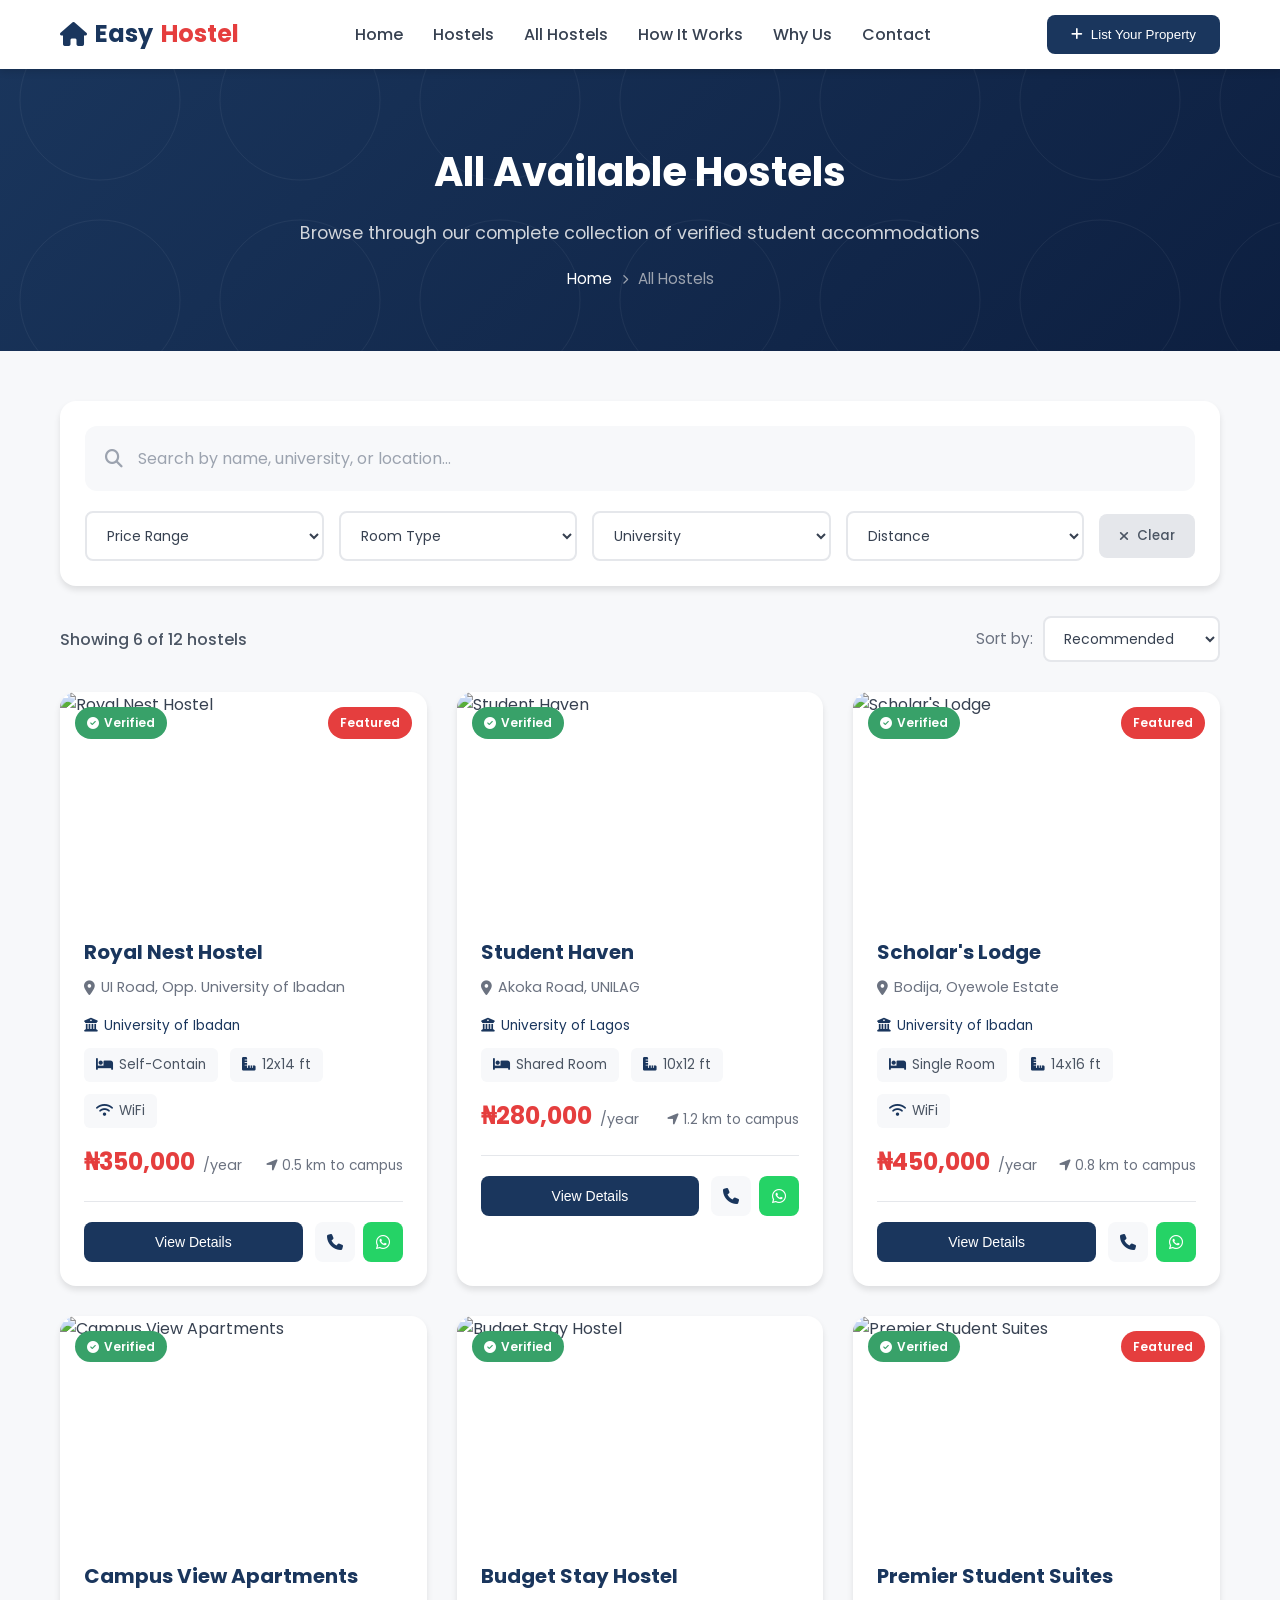
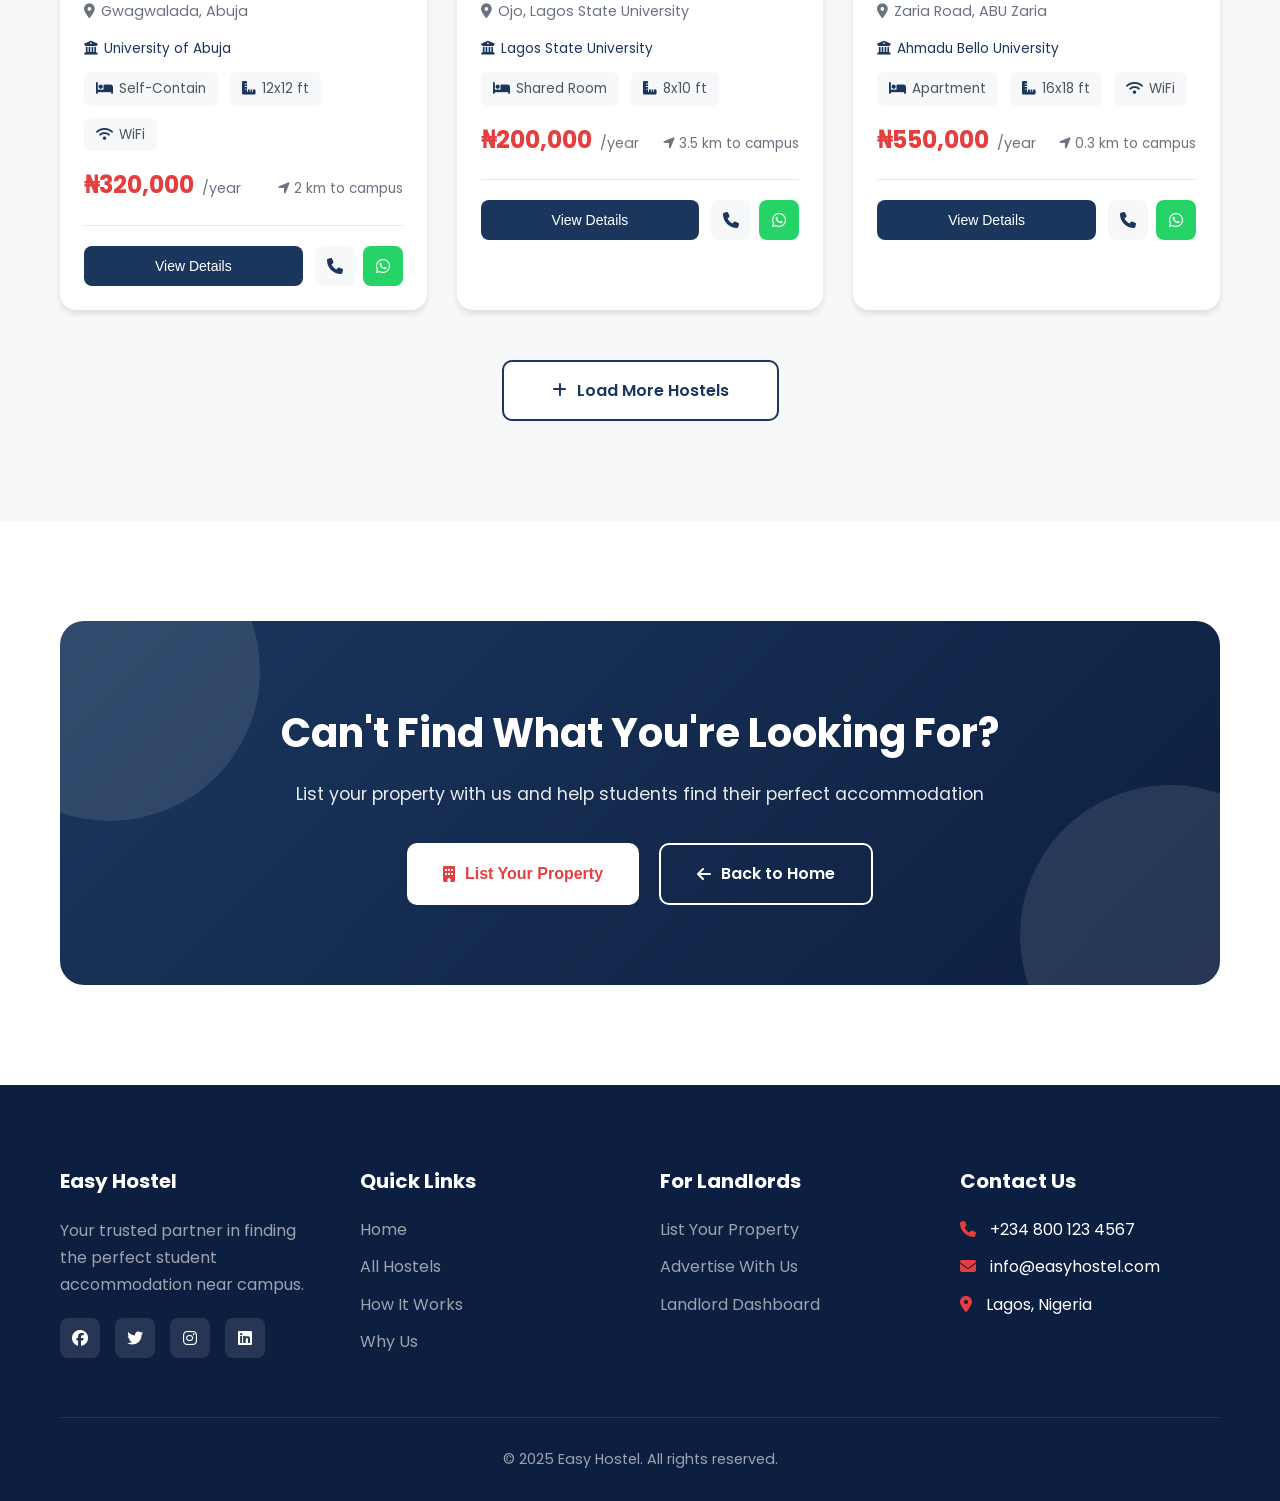
==== all-hostels.html @ 818e8d9b "built the landlord dashboard" ====
<!DOCTYPE html>
<html lang="en">
<head>
    <meta charset="UTF-8">
    <meta name="viewport" content="width=device-width, initial-scale=1.0">
    <title>All Hostels - Easy Hostel</title>
    <link rel="stylesheet" href="styles.css">
    <link rel="stylesheet" href="all-hostels.css">
    <link rel="preconnect" href="https://fonts.googleapis.com">
    <link rel="preconnect" href="https://fonts.gstatic.com" crossorigin>
    <link href="https://fonts.googleapis.com/css2?family=Poppins:wght@300;400;500;600;700&display=swap" rel="stylesheet">
    <link rel="stylesheet" href="https://cdnjs.cloudflare.com/ajax/libs/font-awesome/6.4.0/css/all.min.css">
</head>
<body>
    <!-- Navigation -->
    <nav class="navbar">
        <div class="container">
            <a href="index.html" class="logo">
                <i class="fas fa-home"></i> Easy<span>Hostel</span>
            </a>
            <ul class="nav-links">
                <li><a href="index.html#home">Home</a></li>
                <li><a href="index.html#hostels">Hostels</a></li>
                <li><a href="all-hostels.html" class="active">All Hostels</a></li>
                <li><a href="index.html#how-it-works">How It Works</a></li>
                <li><a href="index.html#why-us">Why Us</a></li>
                <li><a href="index.html#contact">Contact</a></li>
            </ul>
            <button class="landlord-btn" onclick="openLandlordModal()">
                <i class="fas fa-plus"></i> List Your Property
            </button>
            <div class="hamburger">
                <span></span>
                <span></span>
                <span></span>
            </div>
        </div>
    </nav>

    <!-- Page Header -->
    <section class="page-header">
        <div class="container">
            <h1>All Available Hostels</h1>
            <p>Browse through our complete collection of verified student accommodations</p>
            <div class="breadcrumb">
                <a href="index.html">Home</a>
                <i class="fas fa-chevron-right"></i>
                <span>All Hostels</span>
            </div>
        </div>
    </section>

    <!-- All Hostels Section -->
    <section class="all-hostels-section">
        <div class="container">
            <!-- Search and Filter Bar -->
            <div class="search-filter-bar">
                <div class="search-box-main">
                    <i class="fas fa-search"></i>
                    <input type="text" id="searchInput" placeholder="Search by name, university, or location..." oninput="filterHostels()">
                </div>
                
                <div class="filters-row">
                    <select id="priceFilter" onchange="filterHostels()">
                        <option value="">Price Range</option>
                        <option value="0-200000">Under ₦200k</option>
                        <option value="200000-350000">₦200k - ₦350k</option>
                        <option value="350000-500000">₦350k - ₦500k</option>
                        <option value="500000-800000">₦500k - ₦800k</option>
                        <option value="800000+">₦800k+</option>
                    </select>
                    
                    <select id="roomTypeFilter" onchange="filterHostels()">
                        <option value="">Room Type</option>
                        <option value="single">Single Room</option>
                        <option value="shared">Shared Room</option>
                        <option value="self-contain">Self-Contain</option>
                        <option value="apartment">Apartment</option>
                    </select>
                    
                    <select id="universityFilter" onchange="filterHostels()">
                        <option value="">University</option>
                        <option value="ui">University of Ibadan</option>
                        <option value="unilag">UNILAG</option>
                        <option value="oau">OAU Ile-Ife</option>
                        <option value="uniben">UNIBEN</option>
                        <option value="abu">ABU Zaria</option>
                        <option value="lasu">LASU</option>
                        <option value="unn">UNN</option>
                        <option value="uniabuja">University of Abuja</option>
                    </select>
                    
                    <select id="distanceFilter" onchange="filterHostels()">
                        <option value="">Distance</option>
                        <option value="0-1">0-1 km</option>
                        <option value="1-2">1-2 km</option>
                        <option value="2-5">2-5 km</option>
                        <option value="5+">5+ km</option>
                    </select>
                    
                    <button class="btn-clear" onclick="clearFilters()">
                        <i class="fas fa-times"></i> Clear
                    </button>
                </div>
            </div>
            
            <!-- Results Info -->
            <div class="results-info">
                <span id="resultsCount">Showing 12 hostels</span>
                <div class="sort-options">
                    <label>Sort by:</label>
                    <select id="sortFilter" onchange="sortHostels()">
                        <option value="">Recommended</option>
                        <option value="price-low">Price: Low to High</option>
                        <option value="price-high">Price: High to Low</option>
                        <option value="distance">Distance: Nearest</option>
                    </select>
                </div>
            </div>
            
            <!-- Hostel Grid -->
            <div class="hostel-grid" id="hostelGrid">
                <!-- Hostels will be rendered by JavaScript -->
            </div>
            
            <!-- No Results Message -->
            <div class="no-results" id="noResults" style="display: none;">
                <i class="fas fa-search"></i>
                <h3>No hostels found</h3>
                <p>Try adjusting your filters or search criteria</p>
                <button class="btn-secondary" onclick="clearFilters()">Clear Filters</button>
            </div>
            
            <!-- Load More Button -->
            <div class="load-more-container" id="loadMoreContainer">
                <button class="btn-load-more" onclick="loadMoreHostels()">
                    <i class="fas fa-plus"></i> Load More Hostels
                </button>
            </div>
        </div>
    </section>

    <!-- CTA Section -->
    <section class="cta-section">
        <div class="container">
            <div class="cta-content">
                <h2>Can't Find What You're Looking For?</h2>
                <p>List your property with us and help students find their perfect accommodation</p>
                <div class="cta-buttons">
                    <button class="btn-cta-primary" onclick="openLandlordModal()">
                        <i class="fas fa-building"></i> List Your Property
                    </button>
                    <a href="index.html#hostels" class="btn-cta-secondary">
                        <i class="fas fa-arrow-left"></i> Back to Home
                    </a>
                </div>
            </div>
        </div>
    </section>

    <!-- Footer -->
    <footer class="footer">
        <div class="container">
            <div class="footer-content">
                <div class="footer-section">
                    <h4>Easy Hostel</h4>
                    <p>Your trusted partner in finding the perfect student accommodation near campus.</p>
                    <div class="social-links">
                        <a href="#"><i class="fab fa-facebook"></i></a>
                        <a href="#"><i class="fab fa-twitter"></i></a>
                        <a href="#"><i class="fab fa-instagram"></i></a>
                        <a href="#"><i class="fab fa-linkedin"></i></a>
                    </div>
                </div>
                
                <div class="footer-section">
                    <h4>Quick Links</h4>
                    <ul>
                        <li><a href="index.html#home">Home</a></li>
                        <li><a href="all-hostels.html">All Hostels</a></li>
                        <li><a href="index.html#how-it-works">How It Works</a></li>
                        <li><a href="index.html#why-us">Why Us</a></li>
                    </ul>
                </div>
                
                <div class="footer-section">
                    <h4>For Landlords</h4>
                    <ul>
                        <li><a href="#" onclick="openLandlordModal()">List Your Property</a></li>
                        <li><a href="#">Advertise With Us</a></li>
                        <li><a href="#">Landlord Dashboard</a></li>
                    </ul>
                </div>
                
                <div class="footer-section">
                    <h4>Contact Us</h4>
                    <ul>
                        <li><i class="fas fa-phone"></i> +234 800 123 4567</li>
                        <li><i class="fas fa-envelope"></i> info@easyhostel.com</li>
                        <li><i class="fas fa-map-marker-alt"></i> Lagos, Nigeria</li>
                    </ul>
                </div>
            </div>
            
            <div class="footer-bottom">
                <p>&copy; 2025 Easy Hostel. All rights reserved.</p>
            </div>
        </div>
    </footer>

    <!-- Hostel Details Modal -->
    <div id="hostelModal" class="modal">
        <div class="modal-content">
            <span class="close-modal" onclick="closeHostelModal()">&times;</span>
            <div id="modalBody">
                <!-- Dynamic content will be loaded here -->
            </div>
        </div>
    </div>

    <!-- Landlord Listing Form Modal -->
    <div id="landlordModal" class="modal">
        <div class="modal-content modal-large">
            <span class="close-modal" onclick="closeLandlordModal()">&times;</span>
            <div class="modal-header">
                <h2>List Your Property</h2>
                <p>Fill in the details to list your hostel on Easy Hostel</p>
            </div>
            <form id="landlordForm" onsubmit="submitLandlordForm(event)">
                <div class="form-grid">
                    <div class="form-group">
                        <label for="propertyName">Property Name *</label>
                        <input type="text" id="propertyName" name="propertyName" required placeholder="e.g., Royal Nest Hostel">
                    </div>
                    <div class="form-group">
                        <label for="propertyType">Property Type *</label>
                        <select id="propertyType" name="propertyType" required>
                            <option value="">Select Type</option>
                            <option value="single">Single Room</option>
                            <option value="shared">Shared Room</option>
                            <option value="self-contain">Self-Contain</option>
                            <option value="apartment">Apartment</option>
                        </select>
                    </div>
                    <div class="form-group">
                        <label for="university">Nearest University *</label>
                        <select id="university" name="university" required>
                            <option value="">Select University</option>
                            <option value="ui">University of Ibadan</option>
                            <option value="unilag">UNILAG</option>
                            <option value="oau">OAU Ile-Ife</option>
                            <option value="uniben">UNIBEN</option>
                            <option value="abu">ABU Zaria</option>
                            <option value="lasu">LASU</option>
                            <option value="unn">UNN</option>
                            <option value="other">Other</option>
                        </select>
                    </div>
                    <div class="form-group">
                        <label for="distance">Distance from Campus (km) *</label>
                        <input type="number" id="distance" name="distance" step="0.1" required placeholder="e.g., 1.5">
                    </div>
                    <div class="form-group">
                        <label for="price">Price per Year (₦) *</label>
                        <input type="number" id="price" name="price" required placeholder="e.g., 350000">
                    </div>
                    <div class="form-group">
                        <label for="rooms">Number of Rooms</label>
                        <input type="number" id="rooms" name="rooms" placeholder="e.g., 20">
                    </div>
                    <div class="form-group">
                        <label for="ownerName">Your Name *</label>
                        <input type="text" id="ownerName" name="ownerName" required placeholder="Your full name">
                    </div>
                    <div class="form-group">
                        <label for="phone">Phone Number *</label>
                        <input type="tel" id="phone" name="phone" required placeholder="e.g., +2348012345678">
                    </div>
                    <div class="form-group full-width">
                        <label for="address">Full Address *</label>
                        <textarea id="address" name="address" rows="3" required placeholder="Enter complete address"></textarea>
                    </div>
                    <div class="form-group full-width">
                        <label for="amenities">Amenities (select all that apply)</label>
                        <div class="checkbox-group">
                            <label><input type="checkbox" name="amenities" value="wifi"> WiFi</label>
                            <label><input type="checkbox" name="amenities" value="light"> 24/7 Light</label>
                            <label><input type="checkbox" name="amenities" value="water"> Water</label>
                            <label><input type="checkbox" name="amenities" value="security"> Security</label>
                            <label><input type="checkbox" name="amenities" value="parking"> Parking</label>
                            <label><input type="checkbox" name="amenities" value="kitchen"> Kitchen</label>
                            <label><input type="checkbox" name="amenities" value="laundry"> Laundry</label>
                            <label><input type="checkbox" name="amenities" value="ac"> AC Ready</label>
                        </div>
                    </div>
                    <div class="form-group full-width">
                        <label for="description">Property Description</label>
                        <textarea id="description" name="description" rows="4" placeholder="Describe your property..."></textarea>
                    </div>
                </div>
                <button type="submit" class="btn-submit">Submit Listing</button>
            </form>
        </div>
    </div>

    <!-- Success Message -->
    <div id="successMessage" class="success-message">
        <i class="fas fa-check-circle"></i>
        <span id="successText">Success!</span>
    </div>

    <script src="script.js"></script>
    <script>
        // Extended hostel data for all-hostels page
        const allHostelsData = [
            {
                id: 1,
                name: "Royal Nest Hostel",
                location: "UI Road, Opp. University of Ibadan",
                university: "ui",
                universityName: "University of Ibadan",
                price: 350000,
                distance: 0.5,
                type: "self-contain",
                features: ["WiFi", "24/7 Light", "Security", "Parking"],
                roomSize: "12x14 ft",
                description: "Modern self-contain rooms with premium amenities, located just 0.5km from UI main gate. Perfect for students who want comfort and convenience.",
                phone: "+2348012345678",
                image: "https://images.unsplash.com/photo-1555854877-bab0e564b8d5?w=400&h=300&fit=crop",
                verified: true,
                featured: true
            },
            {
                id: 2,
                name: "Student Haven",
                location: "Akoka Road, UNILAG",
                university: "unilag",
                universityName: "University of Lagos",
                price: 280000,
                distance: 1.2,
                type: "shared",
                features: ["24/7 Light", "Kitchen", "Security"],
                roomSize: "10x12 ft",
                description: "Affordable shared accommodation for UNILAG students. Clean, safe, and close to campus.",
                phone: "+2348012345679",
                image: "https://images.unsplash.com/photo-1522771739844-6a9f6d5f14af?w=400&h=300&fit=crop",
                verified: true,
                featured: false
            },
            {
                id: 3,
                name: "Scholar's Lodge",
                location: "Bodija, Oyewole Estate",
                university: "ui",
                universityName: "University of Ibadan",
                price: 450000,
                distance: 0.8,
                type: "single",
                features: ["AC Ready", "WiFi", "24/7 Light", "Hot Water"],
                roomSize: "14x16 ft",
                description: "Premium single rooms with air conditioning infrastructure. Study-friendly environment with consistent power supply.",
                phone: "+2348012345680",
                image: "https://images.unsplash.com/photo-1560448204-e02f11c3d0e2?w=400&h=300&fit=crop",
                verified: true,
                featured: true
            },
            {
                id: 4,
                name: "Campus View Apartments",
                location: "Gwagwalada, Abuja",
                university: "uniabuja",
                universityName: "University of Abuja",
                price: 320000,
                distance: 2.0,
                type: "self-contain",
                features: ["Parking", "Security", "WiFi", "Water"],
                roomSize: "12x12 ft",
                description: "Spacious self-contain apartments in peaceful Gwagwalada area. Great for UniAbuja students.",
                phone: "+2348012345681",
                image: "https://images.unsplash.com/photo-1502672260266-1c1ef2d93688?w=400&h=300&fit=crop",
                verified: true,
                featured: false
            },
            {
                id: 5,
                name: "Budget Stay Hostel",
                location: "Ojo, Lagos State University",
                university: "lasu",
                universityName: "Lagos State University",
                price: 200000,
                distance: 3.5,
                type: "shared",
                features: ["Kitchen", "Security", "Laundry"],
                roomSize: "8x10 ft",
                description: "Most affordable option for LASU students. Clean shared rooms with basic amenities.",
                phone: "+2348012345682",
                image: "https://images.unsplash.com/photo-1536376072261-38c75010e6c9?w=400&h=300&fit=crop",
                verified: true,
                featured: false
            },
            {
                id: 6,
                name: "Premier Student Suites",
                location: "Zaria Road, ABU Zaria",
                university: "abu",
                universityName: "Ahmadu Bello University",
                price: 550000,
                distance: 0.3,
                type: "apartment",
                features: ["Hot Water", "WiFi", "24/7 Light", "Security", "AC"],
                roomSize: "16x18 ft",
                description: "Luxury 2-bedroom apartments just 300m from ABU main campus. Premium amenities for serious students.",
                phone: "+2348012345683",
                image: "https://images.unsplash.com/photo-1493809842364-78817add7ffb?w=400&h=300&fit=crop",
                verified: true,
                featured: true
            },
            {
                id: 7,
                name: "Golden Age Hostel",
                location: "Moore Road, OAU",
                university: "oau",
                universityName: "Obafemi Awolowo University",
                price: 380000,
                distance: 1.0,
                type: "self-contain",
                features: ["WiFi", "24/7 Light", "Security", "Water"],
                roomSize: "13x13 ft",
                description: "Excellent self-contain rooms near OAU campus. Great environment for studying.",
                phone: "+2348012345684",
                image: "https://images.unsplash.com/photo-1522708323590-d24dbb6b0267?w=400&h=300&fit=crop",
                verified: true,
                featured: false
            },
            {
                id: 8,
                name: "Unity Hall Annex",
                location: "Ugbowo, Benin City",
                university: "uniben",
                universityName: "University of Benin",
                price: 250000,
                distance: 2.5,
                type: "shared",
                features: ["24/7 Light", "Security", "Kitchen"],
                roomSize: "10x10 ft",
                description: "Affordable accommodation for UNIBEN students. Walking distance to campus.",
                phone: "+2348012345685",
                image: "https://images.unsplash.com/photo-1512917774080-9991f1c4c750?w=400&h=300&fit=crop",
                verified: true,
                featured: false
            },
            {
                id: 9,
                name: "Success Tower",
                location: "Nnamdi Azikiwe Avenue, UNN",
                university: "unn",
                universityName: "University of Nigeria Nsukka",
                price: 420000,
                distance: 0.6,
                type: "single",
                features: ["WiFi", "24/7 Light", "Hot Water", "Security"],
                roomSize: "15x15 ft",
                description: "Modern single rooms in the heart of UNN campus area. Premium facilities.",
                phone: "+2348012345686",
                image: "https://images.unsplash.com/photo-1484154218962-a197022b5858?w=400&h=300&fit=crop",
                verified: true,
                featured: true
            },
            {
                id: 10,
                name: "Eco-Friendly Living",
                location: "Ikeja, Lagos",
                university: "unilag",
                universityName: "University of Lagos",
                price: 480000,
                distance: 8.0,
                type: "apartment",
                features: ["Solar Power", "WiFi", "Security", "Parking", "Garden"],
                roomSize: "18x20 ft",
                description: "Eco-friendly apartment with solar power. Great for environmentally conscious students.",
                phone: "+2348012345687",
                image: "https://images.unsplash.com/photo-1502672260266-1c1ef2d93688?w=400&h=300&fit=crop",
                verified: true,
                featured: false
            },
            {
                id: 11,
                name: "Peaceful Retreat",
                location: "Ring Road, Ibadan",
                university: "ui",
                universityName: "University of Ibadan",
                price: 300000,
                distance: 4.0,
                type: "self-contain",
                features: ["24/7 Light", "Security", "Parking"],
                roomSize: "11x13 ft",
                description: "Peaceful environment away from campus noise. Great for focused studying.",
                phone: "+2348012345688",
                image: "https://images.unsplash.com/photo-1493809842364-78817add7ffb?w=400&h=300&fit=crop",
                verified: true,
                featured: false
            },
            {
                id: 12,
                name: "Metro Student Complex",
                location: "Gwagwalada Phase 2, Abuja",
                university: "uniabuja",
                universityName: "University of Abuja",
                price: 290000,
                distance: 3.0,
                type: "shared",
                features: ["WiFi", "24/7 Light", "Security", "Laundry"],
                roomSize: "12x12 ft",
                description: "Modern shared rooms with excellent facilities. Popular among UniAbuja students.",
                phone: "+2348012345689",
                image: "https://images.unsplash.com/photo-1522708323590-d24dbb6b0267?w=400&h=300&fit=crop",
                verified: true,
                featured: false
            }
        ];

        // Pagination variables
        let displayedHostels = 6;
        const hostelsPerPage = 6;

        // Render hostel cards
        function renderHostels(hostels) {
            const hostelGrid = document.getElementById('hostelGrid');
            const noResults = document.getElementById('noResults');
            
            if (hostels.length === 0) {
                hostelGrid.innerHTML = '';
                noResults.style.display = 'block';
                document.getElementById('loadMoreContainer').style.display = 'none';
                document.getElementById('resultsCount').textContent = 'Showing 0 hostels';
                return;
            }
            
            noResults.style.display = 'none';
            document.getElementById('loadMoreContainer').style.display = hostels.length > displayedHostels ? 'block' : 'none';
            
            const hostelsToShow = hostels.slice(0, displayedHostels);
            
            hostelGrid.innerHTML = hostelsToShow.map((hostel, index) => `
                <div class="hostel-card" 
                     data-price="${hostel.price}" 
                     data-distance="${hostel.distance}" 
                     data-type="${hostel.type}"
                     data-university="${hostel.university}"
                     data-name="${hostel.name.toLowerCase()}"
                     data-location="${hostel.location.toLowerCase()}"
                     style="animation-delay: ${index * 0.1}s">
                    <div class="hostel-image">
                        <img src="${hostel.image}" alt="${hostel.name}">
                        ${hostel.verified ? '<span class="verified-badge"><i class="fas fa-check-circle"></i> Verified</span>' : ''}
                        ${hostel.featured ? '<span class="featured-tag">Featured</span>' : ''}
                    </div>
                    <div class="hostel-info">
                        <h3>${hostel.name}</h3>
                        <p class="location"><i class="fas fa-map-marker-alt"></i> ${hostel.location}</p>
                        <p class="university-tag"><i class="fas fa-university"></i> ${hostel.universityName}</p>
                        <div class="hostel-features">
                            <span><i class="fas fa-bed"></i> ${formatRoomType(hostel.type)}</span>
                            <span><i class="fas fa-ruler-combined"></i> ${hostel.roomSize}</span>
                            ${hostel.features.includes('WiFi') ? '<span><i class="fas fa-wifi"></i> WiFi</span>' : ''}
                        </div>
                        <div class="hostel-price">
                            <span class="price">₦${hostel.price.toLocaleString()}</span>
                            <span class="per-year">/year</span>
                            <span class="distance"><i class="fas fa-location-arrow"></i> ${hostel.distance} km to campus</span>
                        </div>
                        <div class="hostel-actions">
                            <button class="btn-primary" onclick="openHostelModalAll(${hostel.id})">View Details</button>
                            <div class="contact-btns">
                                <a href="tel:${hostel.phone}" class="btn-call"><i class="fas fa-phone"></i></a>
                                <a href="https://wa.me/${hostel.phone.replace(/\D/g, '')}" class="btn-whatsapp" target="_blank"><i class="fab fa-whatsapp"></i></a>
                            </div>
                        </div>
                    </div>
                </div>
            `).join('');
            
            document.getElementById('resultsCount').textContent = `Showing ${Math.min(displayedHostels, hostels.length)} of ${hostels.length} hostels`;
        }

        // Format room type
        function formatRoomType(type) {
            const types = {
                'single': 'Single Room',
                'shared': 'Shared Room',
                'self-contain': 'Self-Contain',
                'apartment': 'Apartment'
            };
            return types[type] || type;
        }

        // Open hostel modal (for all-hostels page)
        function openHostelModalAll(hostelId) {
            const hostel = allHostelsData.find(h => h.id === hostelId);
            
            if (!hostel) return;
            
            const modalBody = document.getElementById('modalBody');
            
            modalBody.innerHTML = `
                <img src="${hostel.image}" alt="${hostel.name}" class="modal-hostel-image">
                
                <div style="display: flex; justify-content: space-between; align-items: start; margin-bottom: 15px;">
                    <h3>${hostel.name}</h3>
                    ${hostel.verified ? '<span class="verified-badge"><i class="fas fa-check-circle"></i> Verified</span>' : ''}
                </div>
                
                <p class="modal-location">
                    <i class="fas fa-map-marker-alt"></i> ${hostel.location}
                </p>
                
                <div class="modal-details">
                    <div class="modal-detail-item">
                        <i class="fas fa-bed"></i>
                        <span>${formatRoomType(hostel.type)}</span>
                    </div>
                    <div class="modal-detail-item">
                        <i class="fas fa-ruler-combined"></i>
                        <span>${hostel.roomSize}</span>
                    </div>
                    <div class="modal-detail-item">
                        <i class="fas fa-location-arrow"></i>
                        <span>${hostel.distance} km to campus</span>
                    </div>
                    <div class="modal-detail-item">
                        <i class="fas fa-money-bill-wave"></i>
                        <span>₦${hostel.price.toLocaleString()}/year</span>
                    </div>
                </div>
                
                <div class="modal-description">
                    <h4>Amenities</h4>
                    <div class="hostel-features" style="margin-top: 10px;">
                        ${hostel.features.map(f => `
                            <span><i class="fas fa-check"></i> ${f}</span>
                        `).join('')}
                    </div>
                </div>
                
                <div class="modal-description">
                    <h4>Description</h4>
                    <p>${hostel.description}</p>
                </div>
                
                <div class="modal-contact">
                    <button class="btn-primary" onclick="alert('Booking feature coming soon!')">
                        <i class="fas fa-calendar-check"></i> Book Now
                    </button>
                    <div class="contact-btns">
                        <a href="tel:${hostel.phone}" class="btn-call"><i class="fas fa-phone"></i></a>
                        <a href="https://wa.me/${hostel.phone.replace(/\D/g, '')}" class="btn-whatsapp" target="_blank">
                            <i class="fab fa-whatsapp"></i>
                        </a>
                    </div>
                </div>
            `;
            
            const hostelModal = document.getElementById('hostelModal');
            hostelModal.classList.add('active');
            document.body.style.overflow = 'hidden';
        }

        // Filter hostels
        function filterHostels() {
            const searchTerm = document.getElementById('searchInput').value.toLowerCase().trim();
            const priceRange = document.getElementById('priceFilter').value;
            const roomType = document.getElementById('roomTypeFilter').value;
            const university = document.getElementById('universityFilter').value;
            const distance = document.getElementById('distanceFilter').value;
            
            let filtered = allHostelsData.filter(hostel => {
                // Search filter
                const matchesSearch = searchTerm === '' || 
                    hostel.name.toLowerCase().includes(searchTerm) ||
                    hostel.location.toLowerCase().includes(searchTerm) ||
                    hostel.universityName.toLowerCase().includes(searchTerm);
                
                // Price filter
                let matchesPrice = true;
                if (priceRange) {
                    if (priceRange === '800000+') {
                        matchesPrice = hostel.price >= 800000;
                    } else {
                        const [min, max] = priceRange.split('-').map(Number);
                        matchesPrice = hostel.price >= min && hostel.price <= max;
                    }
                }
                
                // Room type filter
                let matchesType = true;
                if (roomType) {
                    matchesType = hostel.type === roomType;
                }
                
                // University filter
                let matchesUniversity = true;
                if (university) {
                    matchesUniversity = hostel.university === university;
                }
                
                // Distance filter
                let matchesDistance = true;
                if (distance) {
                    if (distance === '5+') {
                        matchesDistance = hostel.distance >= 5;
                    } else {
                        const [min, max] = distance.split('-').map(Number);
                        matchesDistance = hostel.distance >= min && hostel.distance <= max;
                    }
                }
                
                return matchesSearch && matchesPrice && matchesType && matchesUniversity && matchesDistance;
            });
            
            // Apply sorting
            const sortBy = document.getElementById('sortFilter').value;
            if (sortBy) {
                filtered.sort((a, b) => {
                    switch(sortBy) {
                        case 'price-low':
                            return a.price - b.price;
                        case 'price-high':
                            return b.price - a.price;
                        case 'distance':
                            return a.distance - b.distance;
                        default:
                            return 0;
                    }
                });
            }
            
            displayedHostels = 6;
            renderHostels(filtered);
        }

        // Clear all filters
        function clearFilters() {
            document.getElementById('searchInput').value = '';
            document.getElementById('priceFilter').value = '';
            document.getElementById('roomTypeFilter').value = '';
            document.getElementById('universityFilter').value = '';
            document.getElementById('distanceFilter').value = '';
            document.getElementById('sortFilter').value = '';
            
            displayedHostels = 6;
            renderHostels(allHostelsData);
        }

        // Sort hostels
        function sortHostels() {
            filterHostels();
        }

        // Load more hostels
        function loadMoreHostels() {
            displayedHostels += hostelsPerPage;
            filterHostels();
        }

        // Initialize page
        document.addEventListener('DOMContentLoaded', () => {
            renderHostels(allHostelsData);
            
            // Navbar scroll effect
            window.addEventListener('scroll', () => {
                const navbar = document.querySelector('.navbar');
                if (window.scrollY > 50) {
                    navbar.classList.add('scrolled');
                } else {
                    navbar.classList.remove('scrolled');
                }
            });
            
            // Mobile menu
            const hamburger = document.querySelector('.hamburger');
            if (hamburger) {
                hamburger.addEventListener('click', () => {
                    hamburger.classList.toggle('active');
                    const mobileMenu = document.querySelector('.mobile-menu');
                    if (mobileMenu) {
                        mobileMenu.classList.toggle('active');
                    }
                });
            }
            
            // Modal close on escape
            document.addEventListener('keydown', (e) => {
                if (e.key === 'Escape') {
                    closeHostelModal();
                    closeLandlordModal();
                }
            });
            
            // Modal close on outside click
            const hostelModal = document.getElementById('hostelModal');
            const landlordModal = document.getElementById('landlordModal');
            
            hostelModal.addEventListener('click', (e) => {
                if (e.target === hostelModal) closeHostelModal();
            });
            
            landlordModal.addEventListener('click', (e) => {
                if (e.target === landlordModal) closeLandlordModal();
            });
        });
    </script>
</body>
</html>
---- styles.css ----
/* Easy Hostel - CSS Styles */

/* ========================================
   CSS Variables & Root Variables
======================================== */
:root {
    --primary-color: #1a365d;       /* Navy Blue */
    --primary-dark: #0d1f40;        /* Darker Navy */
    --primary-light: #2d4a7c;       /* Lighter Navy */
    --secondary-color: #e53e3e;     /* Red accent */
    --white: #ffffff;
    --light-gray: #f7f8fa;
    --gray-100: #f3f4f6;
    --gray-200: #e5e7eb;
    --gray-300: #d1d5db;
    --gray-400: #9ca3af;
    --gray-500: #6b7280;
    --gray-600: #4b5563;
    --gray-700: #374151;
    --gray-800: #1f2937;
    --success: #38a169;
    --shadow-sm: 0 1px 2px rgba(0, 0, 0, 0.05);
    --shadow: 0 4px 6px rgba(0, 0, 0, 0.1);
    --shadow-md: 0 10px 15px rgba(0, 0, 0, 0.1);
    --shadow-lg: 0 20px 25px rgba(0, 0, 0, 0.15);
    --transition: all 0.3s ease;
}

/* ========================================
   Base Styles
======================================== */
* {
    margin: 0;
    padding: 0;
    box-sizing: border-box;
}

html {
    scroll-behavior: smooth;
}

body {
    font-family: 'Poppins', -apple-system, BlinkMacSystemFont, 'Segoe UI', Roboto, sans-serif;
    color: var(--gray-700);
    line-height: 1.6;
    background-color: var(--white);
    overflow-x: hidden;
}

.container {
    max-width: 1200px;
    margin: 0 auto;
    padding: 0 20px;
}

a {
    text-decoration: none;
    color: inherit;
}

ul {
    list-style: none;
}

img {
    max-width: 100%;
    height: auto;
}

/* ========================================
   Navigation
======================================== */
.navbar {
    position: fixed;
    top: 0;
    left: 0;
    right: 0;
    background: var(--white);
    box-shadow: var(--shadow);
    z-index: 1000;
    transition: var(--transition);
}

.navbar.scrolled {
    padding: 10px 0;
}

.navbar .container {
    display: flex;
    justify-content: space-between;
    align-items: center;
    padding: 15px 20px;
}

.logo {
    font-size: 24px;
    font-weight: 700;
    color: var(--primary-color);
    display: flex;
    align-items: center;
    gap: 8px;
}

.logo span {
    color: var(--secondary-color);
}

.nav-links {
    display: flex;
    gap: 30px;
}

.nav-links a {
    color: var(--gray-700);
    font-weight: 500;
    transition: var(--transition);
    position: relative;
}

.nav-links a::after {
    content: '';
    position: absolute;
    bottom: -5px;
    left: 0;
    width: 0;
    height: 2px;
    background: var(--secondary-color);
    transition: var(--transition);
}

.nav-links a:hover {
    color: var(--primary-color);
}

.nav-links a:hover::after {
    width: 100%;
}

.landlord-btn {
    background: var(--primary-color);
    color: var(--white);
    padding: 12px 24px;
    border: none;
    border-radius: 8px;
    font-weight: 500;
    cursor: pointer;
    transition: var(--transition);
    display: flex;
    align-items: center;
    gap: 8px;
}

.landlord-btn:hover {
    background: var(--primary-light);
    transform: translateY(-2px);
    box-shadow: var(--shadow-md);
}

.hamburger {
    display: none;
    flex-direction: column;
    gap: 5px;
    cursor: pointer;
}

.hamburger span {
    width: 25px;
    height: 3px;
    background: var(--primary-color);
    border-radius: 3px;
    transition: var(--transition);
}

/* ========================================
   Hero Section
======================================== */
.hero {
    min-height: 100vh;
    background: linear-gradient(135deg, var(--primary-color) 0%, var(--primary-dark) 100%);
    display: flex;
    align-items: center;
    justify-content: center;
    text-align: center;
    padding: 120px 20px 80px;
    position: relative;
    overflow: hidden;
}

.hero::before {
    content: '';
    position: absolute;
    top: 0;
    left: 0;
    right: 0;
    bottom: 0;
    background: url('data:image/svg+xml,<svg xmlns="http://www.w3.org/2000/svg" viewBox="0 0 100 100"><circle cx="50" cy="50" r="40" fill="none" stroke="rgba(255,255,255,0.05)" stroke-width="0.5"/></svg>');
    background-size: 200px;
    animation: float 20s linear infinite;
}

@keyframes float {
    0% { transform: translateY(0) rotate(0deg); }
    100% { transform: translateY(-200px) rotate(360deg); }
}

.hero-content {
    position: relative;
    z-index: 1;
    max-width: 800px;
}

.hero h1 {
    font-size: 3.5rem;
    color: var(--white);
    margin-bottom: 20px;
    line-height: 1.2;
    animation: fadeInUp 0.8s ease;
}

.hero p {
    font-size: 1.25rem;
    color: var(--gray-300);
    margin-bottom: 40px;
    animation: fadeInUp 0.8s ease 0.2s backwards;
}

@keyframes fadeInUp {
    from {
        opacity: 0;
        transform: translateY(30px);
    }
    to {
        opacity: 1;
        transform: translateY(0);
    }
}

/* Search Container */
.search-container {
    background: var(--white);
    border-radius: 16px;
    padding: 24px;
    box-shadow: var(--shadow-lg);
    animation: fadeInUp 0.8s ease 0.4s backwards;
}

.search-box {
    display: flex;
    align-items: center;
    background: var(--light-gray);
    border-radius: 12px;
    padding: 8px 8px 8px 20px;
    margin-bottom: 16px;
}

.search-box i {
    color: var(--gray-400);
    font-size: 18px;
    margin-right: 12px;
}

.search-box input {
    flex: 1;
    border: none;
    background: transparent;
    font-size: 16px;
    padding: 12px 0;
    outline: none;
    color: var(--gray-700);
}

.search-box input::placeholder {
    color: var(--gray-400);
}

.search-btn {
    background: var(--secondary-color);
    color: var(--white);
    border: none;
    padding: 14px 32px;
    border-radius: 8px;
    font-weight: 600;
    cursor: pointer;
    transition: var(--transition);
    font-size: 16px;
}

.search-btn:hover {
    background: #c53030;
    transform: scale(1.02);
}

/* Filter Options */
.filter-options {
    display: flex;
    gap: 12px;
    flex-wrap: wrap;
}

.filter-options select {
    flex: 1;
    min-width: 150px;
    padding: 12px 16px;
    border: 2px solid var(--gray-200);
    border-radius: 8px;
    font-size: 14px;
    font-family: inherit;
    color: var(--gray-700);
    background: var(--white);
    cursor: pointer;
    transition: var(--transition);
}

.filter-options select:hover,
.filter-options select:focus {
    border-color: var(--primary-color);
    outline: none;
}

/* Hero Stats */
.hero-stats {
    display: flex;
    justify-content: center;
    gap: 60px;
    margin-top: 50px;
    animation: fadeInUp 0.8s ease 0.6s backwards;
}

.stat {
    text-align: center;
}

.stat-number {
    display: block;
    font-size: 2.5rem;
    font-weight: 700;
    color: var(--white);
    margin-bottom: 5px;
}

.stat-label {
    color: var(--gray-400);
    font-size: 0.95rem;
}

/* ========================================
   Section Headers
======================================== */
.section-header {
    text-align: center;
    margin-bottom: 60px;
}

.section-header h2 {
    font-size: 2.5rem;
    color: var(--primary-color);
    margin-bottom: 15px;
    position: relative;
    display: inline-block;
}

.section-header h2::after {
    content: '';
    position: absolute;
    bottom: -10px;
    left: 50%;
    transform: translateX(-50%);
    width: 60px;
    height: 4px;
    background: var(--secondary-color);
    border-radius: 2px;
}

.section-header p {
    color: var(--gray-500);
    font-size: 1.1rem;
    margin-top: 20px;
}

/* ========================================
   Featured Hostels Section
======================================== */
.featured-hostels {
    padding: 100px 0;
    background: var(--light-gray);
}

.hostel-grid {
    display: grid;
    grid-template-columns: repeat(auto-fill, minmax(340px, 1fr));
    gap: 30px;
    margin-bottom: 40px;
}

.hostel-card {
    background: var(--white);
    border-radius: 16px;
    overflow: hidden;
    box-shadow: var(--shadow);
    transition: var(--transition);
    animation: fadeInUp 0.6s ease backwards;
}

.hostel-card:nth-child(1) { animation-delay: 0.1s; }
.hostel-card:nth-child(2) { animation-delay: 0.2s; }
.hostel-card:nth-child(3) { animation-delay: 0.3s; }
.hostel-card:nth-child(4) { animation-delay: 0.4s; }
.hostel-card:nth-child(5) { animation-delay: 0.5s; }
.hostel-card:nth-child(6) { animation-delay: 0.6s; }

.hostel-card:hover {
    transform: translateY(-10px);
    box-shadow: var(--shadow-lg);
}

.hostel-image {
    position: relative;
    height: 220px;
    overflow: hidden;
}

.hostel-image img {
    width: 100%;
    height: 100%;
    object-fit: cover;
    transition: var(--transition);
}

.hostel-card:hover .hostel-image img {
    transform: scale(1.1);
}

.verified-badge {
    position: absolute;
    top: 15px;
    left: 15px;
    background: var(--success);
    color: var(--white);
    padding: 6px 12px;
    border-radius: 20px;
    font-size: 12px;
    font-weight: 600;
    display: flex;
    align-items: center;
    gap: 5px;
}

.featured-tag {
    position: absolute;
    top: 15px;
    right: 15px;
    background: var(--secondary-color);
    color: var(--white);
    padding: 6px 12px;
    border-radius: 20px;
    font-size: 12px;
    font-weight: 600;
}

.hostel-info {
    padding: 24px;
}

.hostel-info h3 {
    font-size: 1.25rem;
    color: var(--primary-color);
    margin-bottom: 8px;
}

.location {
    color: var(--gray-500);
    font-size: 0.9rem;
    margin-bottom: 15px;
    display: flex;
    align-items: center;
    gap: 6px;
}

.hostel-features {
    display: flex;
    flex-wrap: wrap;
    gap: 12px;
    margin-bottom: 15px;
}

.hostel-features span {
    background: var(--light-gray);
    padding: 6px 12px;
    border-radius: 6px;
    font-size: 0.85rem;
    color: var(--gray-600);
    display: flex;
    align-items: center;
    gap: 6px;
}

.hostel-features i {
    color: var(--primary-color);
}

.hostel-price {
    display: flex;
    align-items: baseline;
    flex-wrap: wrap;
    gap: 8px;
    margin-bottom: 20px;
    padding-bottom: 20px;
    border-bottom: 1px solid var(--gray-200);
}

.price {
    font-size: 1.5rem;
    font-weight: 700;
    color: var(--secondary-color);
}

.per-year {
    font-size: 0.9rem;
    color: var(--gray-500);
}

.distance {
    font-size: 0.85rem;
    color: var(--gray-500);
    margin-left: auto;
}

.hostel-actions {
    display: flex;
    gap: 12px;
    align-items: center;
}

.btn-primary {
    flex: 1;
    background: var(--primary-color);
    color: var(--white);
    padding: 12px 20px;
    border: none;
    border-radius: 8px;
    font-weight: 500;
    cursor: pointer;
    transition: var(--transition);
    font-size: 14px;
}

.btn-primary:hover {
    background: var(--primary-light);
}

.contact-btns {
    display: flex;
    gap: 8px;
}

.btn-call,
.btn-whatsapp {
    width: 40px;
    height: 40px;
    border-radius: 8px;
    display: flex;
    align-items: center;
    justify-content: center;
    transition: var(--transition);
    font-size: 16px;
}

.btn-call {
    background: var(--light-gray);
    color: var(--primary-color);
}

.btn-call:hover {
    background: var(--primary-color);
    color: var(--white);
}

.btn-whatsapp {
    background: #25D366;
    color: var(--white);
}

.btn-whatsapp:hover {
    background: #128C7E;
    transform: scale(1.1);
}

.view-all-container {
    text-align: center;
}

.btn-secondary {
    background: transparent;
    color: var(--primary-color);
    padding: 14px 40px;
    border: 2px solid var(--primary-color);
    border-radius: 8px;
    font-weight: 600;
    cursor: pointer;
    transition: var(--transition);
    font-size: 16px;
}

.btn-secondary:hover {
    background: var(--primary-color);
    color: var(--white);
}

/* ========================================
   How It Works Section
======================================== */
.how-it-works {
    padding: 100px 0;
    background: var(--white);
}

.steps-container {
    display: flex;
    justify-content: center;
    align-items: flex-start;
    gap: 30px;
    flex-wrap: wrap;
}

.step {
    flex: 1;
    min-width: 280px;
    max-width: 320px;
    text-align: center;
    padding: 40px 30px;
    background: var(--light-gray);
    border-radius: 16px;
    transition: var(--transition);
}

.step:hover {
    transform: translateY(-5px);
    box-shadow: var(--shadow-md);
}

.step-icon {
    width: 80px;
    height: 80px;
    background: var(--primary-color);
    border-radius: 50%;
    display: flex;
    align-items: center;
    justify-content: center;
    margin: 0 auto 25px;
    transition: var(--transition);
}

.step:hover .step-icon {
    background: var(--secondary-color);
    transform: scale(1.1);
}

.step-icon i {
    font-size: 32px;
    color: var(--white);
}

.step h3 {
    font-size: 1.5rem;
    color: var(--primary-color);
    margin-bottom: 15px;
}

.step p {
    color: var(--gray-500);
    line-height: 1.7;
}

.step-connector {
    display: flex;
    align-items: center;
    color: var(--primary-color);
    font-size: 24px;
    opacity: 0.5;
    padding-top: 40px;
}

/* ========================================
   Why Us Section
======================================== */
.why-us {
    padding: 100px 0;
    background: linear-gradient(135deg, var(--primary-color) 0%, var(--primary-dark) 100%);
    position: relative;
    overflow: hidden;
}

.why-us::before {
    content: '';
    position: absolute;
    top: -50%;
    right: -20%;
    width: 600px;
    height: 600px;
    background: radial-gradient(circle, rgba(255,255,255,0.05) 0%, transparent 70%);
    border-radius: 50%;
}

.why-us .section-header h2 {
    color: var(--white);
}

.why-us .section-header h2::after {
    background: var(--white);
}

.why-us .section-header p {
    color: var(--gray-300);
}

.features-grid {
    display: grid;
    grid-template-columns: repeat(auto-fit, minmax(260px, 1fr));
    gap: 30px;
    position: relative;
    z-index: 1;
}

.feature-card {
    background: rgba(255, 255, 255, 0.1);
    backdrop-filter: blur(10px);
    padding: 35px;
    border-radius: 16px;
    border: 1px solid rgba(255, 255, 255, 0.1);
    transition: var(--transition);
}

.feature-card:hover {
    background: rgba(255, 255, 255, 0.15);
    transform: translateY(-5px);
}

.feature-icon {
    width: 60px;
    height: 60px;
    background: var(--secondary-color);
    border-radius: 12px;
    display: flex;
    align-items: center;
    justify-content: center;
    margin-bottom: 20px;
}

.feature-icon i {
    font-size: 26px;
    color: var(--white);
}

.feature-card h3 {
    font-size: 1.25rem;
    color: var(--white);
    margin-bottom: 12px;
}

.feature-card p {
    color: var(--gray-300);
    font-size: 0.95rem;
    line-height: 1.7;
}

/* ========================================
   Universities Section
======================================== */
.universities {
    padding: 100px 0;
    background: var(--light-gray);
}

.universities-grid {
    display: grid;
    grid-template-columns: repeat(auto-fit, minmax(200px, 1fr));
    gap: 20px;
}

.university-card {
    background: var(--white);
    padding: 30px 20px;
    border-radius: 12px;
    text-align: center;
    box-shadow: var(--shadow-sm);
    transition: var(--transition);
    cursor: pointer;
}

.university-card:hover {
    transform: translateY(-5px);
    box-shadow: var(--shadow);
}

.university-card i {
    font-size: 36px;
    color: var(--primary-color);
    margin-bottom: 15px;
}

.university-card h3 {
    font-size: 1rem;
    color: var(--primary-color);
    margin-bottom: 8px;
}

.university-card p {
    color: var(--gray-500);
    font-size: 0.85rem;
}

/* ========================================
   CTA Section
======================================== */
.cta-section {
    padding: 100px 0;
    background: var(--white);
}

.cta-content {
    background: linear-gradient(135deg, var(--secondary-color) 0%, #c53030 100%);
    border-radius: 24px;
    padding: 80px 40px;
    text-align: center;
    position: relative;
    overflow: hidden;
}

.cta-content::before {
    content: '';
    position: absolute;
    top: -100px;
    left: -100px;
    width: 300px;
    height: 300px;
    background: rgba(255, 255, 255, 0.1);
    border-radius: 50%;
}

.cta-content::after {
    content: '';
    position: absolute;
    bottom: -100px;
    right: -100px;
    width: 300px;
    height: 300px;
    background: rgba(255, 255, 255, 0.1);
    border-radius: 50%;
}

.cta-content h2 {
    font-size: 2.5rem;
    color: var(--white);
    margin-bottom: 15px;
    position: relative;
    z-index: 1;
}

.cta-content p {
    font-size: 1.1rem;
    color: rgba(255, 255, 255, 0.9);
    margin-bottom: 35px;
    position: relative;
    z-index: 1;
}

.cta-buttons {
    display: flex;
    justify-content: center;
    gap: 20px;
    flex-wrap: wrap;
    position: relative;
    z-index: 1;
}

.btn-cta-primary {
    background: var(--white);
    color: var(--secondary-color);
    padding: 16px 36px;
    border: none;
    border-radius: 10px;
    font-weight: 600;
    font-size: 16px;
    cursor: pointer;
    transition: var(--transition);
    display: flex;
    align-items: center;
    gap: 10px;
}

.btn-cta-primary:hover {
    transform: translateY(-3px);
    box-shadow: var(--shadow-lg);
}

.btn-cta-secondary {
    background: transparent;
    color: var(--white);
    padding: 16px 36px;
    border: 2px solid var(--white);
    border-radius: 10px;
    font-weight: 600;
    font-size: 16px;
    cursor: pointer;
    transition: var(--transition);
    display: flex;
    align-items: center;
    gap: 10px;
}

.btn-cta-secondary:hover {
    background: var(--white);
    color: var(--secondary-color);
}

/* ========================================
   Footer
======================================== */
.footer {
    background: var(--primary-dark);
    color: var(--white);
    padding: 80px 0 30px;
}

.footer-content {
    display: grid;
    grid-template-columns: repeat(auto-fit, minmax(220px, 1fr));
    gap: 40px;
    margin-bottom: 50px;
}

.footer-section h4 {
    font-size: 1.25rem;
    margin-bottom: 20px;
    color: var(--white);
}

.footer-section p {
    color: var(--gray-400);
    margin-bottom: 20px;
    line-height: 1.7;
}

.social-links {
    display: flex;
    gap: 15px;
}

.social-links a {
    width: 40px;
    height: 40px;
    background: rgba(255, 255, 255, 0.1);
    border-radius: 8px;
    display: flex;
    align-items: center;
    justify-content: center;
    transition: var(--transition);
}

.social-links a:hover {
    background: var(--secondary-color);
    transform: translateY(-3px);
}

.footer-section ul li {
    margin-bottom: 12px;
}

.footer-section ul li a {
    color: var(--gray-400);
    transition: var(--transition);
}

.footer-section ul li a:hover {
    color: var(--white);
    padding-left: 5px;
}

.footer-section ul li i {
    margin-right: 10px;
    color: var(--secondary-color);
}

.footer-bottom {
    text-align: center;
    padding-top: 30px;
    border-top: 1px solid rgba(255, 255, 255, 0.1);
}

.footer-bottom p {
    color: var(--gray-400);
    font-size: 0.9rem;
}

/* ========================================
   Modals
======================================== */
.modal {
    display: none;
    position: fixed;
    top: 0;
    left: 0;
    right: 0;
    bottom: 0;
    background: rgba(0, 0, 0, 0.6);
    z-index: 2000;
    align-items: center;
    justify-content: center;
    padding: 20px;
    animation: fadeIn 0.3s ease;
}

@keyframes fadeIn {
    from { opacity: 0; }
    to { opacity: 1; }
}

.modal.active {
    display: flex;
}

.modal-content {
    background: var(--white);
    border-radius: 20px;
    max-width: 600px;
    width: 100%;
    max-height: 90vh;
    overflow-y: auto;
    position: relative;
    animation: slideUp 0.3s ease;
}

.modal-content.modal-large {
    max-width: 800px;
}

@keyframes slideUp {
    from {
        opacity: 0;
        transform: translateY(30px);
    }
    to {
        opacity: 1;
        transform: translateY(0);
    }
}

.close-modal {
    position: absolute;
    top: 20px;
    right: 20px;
    font-size: 28px;
    color: var(--gray-400);
    cursor: pointer;
    transition: var(--transition);
    z-index: 10;
}

.close-modal:hover {
    color: var(--secondary-color);
}

.modal-header {
    padding: 30px 30px 20px;
    border-bottom: 1px solid var(--gray-200);
}

.modal-header h2 {
    color: var(--primary-color);
    margin-bottom: 8px;
}

.modal-header p {
    color: var(--gray-500);
}

/* Hostel Modal */
#modalBody {
    padding: 30px;
}

#modalBody .modal-hostel-image {
    width: 100%;
    height: 250px;
    object-fit: cover;
    border-radius: 12px;
    margin-bottom: 20px;
}

#modalBody h3 {
    font-size: 1.5rem;
    color: var(--primary-color);
    margin-bottom: 10px;
}

#modalBody .modal-location {
    color: var(--gray-500);
    margin-bottom: 20px;
    display: flex;
    align-items: center;
    gap: 8px;
}

.modal-details {
    display: grid;
    grid-template-columns: repeat(2, 1fr);
    gap: 15px;
    margin-bottom: 25px;
}

.modal-detail-item {
    background: var(--light-gray);
    padding: 15px;
    border-radius: 8px;
    display: flex;
    align-items: center;
    gap: 10px;
}

.modal-detail-item i {
    color: var(--primary-color);
    font-size: 18px;
}

.modal-detail-item span {
    font-size: 0.9rem;
    color: var(--gray-700);
}

.modal-description {
    margin-bottom: 25px;
}

.modal-description h4 {
    color: var(--primary-color);
    margin-bottom: 10px;
}

.modal-description p {
    color: var(--gray-600);
    line-height: 1.7;
}

.modal-contact {
    display: flex;
    gap: 15px;
    flex-wrap: wrap;
}

.modal-contact .btn-primary {
    flex: 1;
    min-width: 150px;
    justify-content: center;
}

.modal-contact .contact-btns {
    display: flex;
    gap: 10px;
}

.modal-contact .btn-call,
.modal-contact .btn-whatsapp {
    width: 50px;
    height: 50px;
    border-radius: 10px;
    font-size: 20px;
}

/* Landlord Form */
#landlordForm {
    padding: 30px;
}

.form-grid {
    display: grid;
    grid-template-columns: repeat(2, 1fr);
    gap: 20px;
}

.form-group {
    margin-bottom: 5px;
}

.form-group.full-width {
    grid-column: 1 / -1;
}

.form-group label {
    display: block;
    color: var(--gray-700);
    font-weight: 500;
    margin-bottom: 8px;
    font-size: 0.95rem;
}

.form-group input,
.form-group select,
.form-group textarea {
    width: 100%;
    padding: 14px 16px;
    border: 2px solid var(--gray-200);
    border-radius: 8px;
    font-size: 15px;
    font-family: inherit;
    color: var(--gray-700);
    transition: var(--transition);
}

.form-group input:focus,
.form-group select:focus,
.form-group textarea:focus {
    border-color: var(--primary-color);
    outline: none;
    box-shadow: 0 0 0 3px rgba(26, 54, 93, 0.1);
}

.form-group textarea {
    resize: vertical;
    min-height: 100px;
}

.checkbox-group {
    display: grid;
    grid-template-columns: repeat(4, 1fr);
    gap: 12px;
}

.checkbox-group label {
    display: flex;
    align-items: center;
    gap: 8px;
    cursor: pointer;
    font-weight: 400;
}

.checkbox-group input[type="checkbox"] {
    width: 18px;
    height: 18px;
    cursor: pointer;
}

.btn-submit {
    width: 100%;
    background: var(--primary-color);
    color: var(--white);
    padding: 16px;
    border: none;
    border-radius: 10px;
    font-size: 16px;
    font-weight: 600;
    cursor: pointer;
    transition: var(--transition);
    margin-top: 25px;
}

.btn-submit:hover {
    background: var(--primary-light);
}

/* ========================================
   Success Message
======================================== */
.success-message {
    position: fixed;
    top: 100px;
    left: 50%;
    transform: translateX(-50%) translateY(-100px);
    background: var(--success);
    color: var(--white);
    padding: 16px 32px;
    border-radius: 10px;
    display: none;
    align-items: center;
    gap: 12px;
    font-weight: 500;
    z-index: 3000;
    transition: transform 0.4s ease;
    box-shadow: var(--shadow-lg);
}

.success-message.show {
    display: flex;
    transform: translateX(-50%) translateY(0);
}

.success-message i {
    font-size: 20px;
}

/* ========================================
   Responsive Design
======================================== */
@media (max-width: 992px) {
    .hero h1 {
        font-size: 2.8rem;
    }
    
    .hero-stats {
        gap: 40px;
    }
    
    .step-connector {
        display: none;
    }
    
    .steps-container {
        flex-direction: column;
        align-items: center;
    }
    
    .step {
        max-width: 100%;
    }
}

@media (max-width: 768px) {
    .nav-links {
        display: none;
    }
    
    .landlord-btn {
        display: none;
    }
    
    .hamburger {
        display: flex;
    }
    
    .hero {
        padding: 100px 20px 60px;
    }
    
    .hero h1 {
        font-size: 2rem;
    }
    
    .hero p {
        font-size: 1rem;
    }
    
    .search-container {
        padding: 20px;
    }
    
    .search-box {
        flex-direction: column;
        gap: 15px;
        padding: 15px;
    }
    
    .search-box input {
        width: 100%;
        text-align: center;
    }
    
    .search-btn {
        width: 100%;
    }
    
    .filter-options {
        flex-direction: column;
    }
    
    .filter-options select {
        width: 100%;
    }
    
    .hero-stats {
        flex-direction: column;
        gap: 25px;
    }
    
    .stat-number {
        font-size: 2rem;
    }
    
    .section-header h2 {
        font-size: 2rem;
    }
    
    .hostel-grid {
        grid-template-columns: 1fr;
    }
    
    .cta-content {
        padding: 50px 25px;
    }
    
    .cta-content h2 {
        font-size: 1.75rem;
    }
    
    .cta-buttons {
        flex-direction: column;
    }
    
    .form-grid {
        grid-template-columns: 1fr;
    }
    
    .checkbox-group {
        grid-template-columns: repeat(2, 1fr);
    }
    
    .footer-content {
        grid-template-columns: 1fr;
        text-align: center;
    }
    
    .social-links {
        justify-content: center;
    }
}

@media (max-width: 480px) {
    .hero h1 {
        font-size: 1.75rem;
    }
    
    .search-box input {
        font-size: 14px;
    }
    
    .section-header h2 {
        font-size: 1.5rem;
    }
    
    .modal-content {
        border-radius: 15px;
    }
    
    .modal-details {
        grid-template-columns: 1fr;
    }
}

/* ========================================
   Animations & Effects
======================================== */
@keyframes pulse {
    0%, 100% { transform: scale(1); }
    50% { transform: scale(1.05); }
}

@keyframes shimmer {
    0% { background-position: -200% 0; }
    100% { background-position: 200% 0; }
}

/* Loading skeleton for hostels */
.hostel-card.loading {
    animation: pulse 1.5s infinite;
}

/* Smooth scroll indicator */
.scroll-indicator {
    position: absolute;
    bottom: 30px;
    left: 50%;
    transform: translateX(-50%);
    animation: bounce 2s infinite;
}

@keyframes bounce {
    0%, 20%, 50%, 80%, 100% { transform: translateX(-50%) translateY(0); }
    40% { transform: translateX(-50%) translateY(-10px); }
    60% { transform: translateX(-50%) translateY(-5px); }
}

/* Hide scroll indicator on scroll */
.hero.scrolled .scroll-indicator {
    display: none;
}

/* ========================================
   Responsive All Hostels
======================================== */

/* ========================================
   Landlord Dashboard Styles
======================================== */

.dashboard-layout {
    display: flex;
    min-height: 100vh;
}

.dashboard-sidebar {
    width: 260px;
    background: var(--white);
    border-right: 1px solid var(--gray-200);
    position: fixed;
    height: 100vh;
    display: flex;
    flex-direction: column;
    z-index: 100;
    transition: var(--transition);
}

.dashboard-sidebar-header {
    padding: 20px;
    border-bottom: 1px solid var(--gray-200);
    display: flex;
    align-items: center;
    justify-content: space-between;
}

.dashboard-sidebar-header .logo {
    font-size: 20px;
}

.landlord-badge-small {
    background: var(--primary-color);
    color: var(--white);
    padding: 4px 10px;
    border-radius: 20px;
    font-size: 11px;
    font-weight: 600;
}

.dashboard-sidebar-nav {
    flex: 1;
    overflow-y: auto;
    padding: 20px 0;
}

.dashboard-nav-section {
    margin-bottom: 25px;
}

.dashboard-nav-section-title {
    display: block;
    padding: 0 20px;
    margin-bottom: 10px;
    font-size: 11px;
    text-transform: uppercase;
    color: var(--gray-400);
    font-weight: 600;
    letter-spacing: 1px;
}

.dashboard-nav-item {
    display: flex;
    align-items: center;
    padding: 12px 20px;
    color: var(--gray-600);
    transition: var(--transition);
    gap: 12px;
    position: relative;
    cursor: pointer;
}

.dashboard-nav-item:hover {
    background: var(--light-gray);
    color: var(--primary-color);
}

.dashboard-nav-item.active {
    background: rgba(26, 54, 93, 0.1);
    color: var(--primary-color);
    font-weight: 500;
}

.dashboard-nav-item.active::before {
    content: '';
    position: absolute;
    left: 0;
    top: 0;
    bottom: 0;
    width: 3px;
    background: var(--primary-color);
}

.dashboard-nav-item .badge {
    margin-left: auto;
    background: var(--secondary-color);
    color: var(--white);
    padding: 2px 8px;
    border-radius: 10px;
    font-size: 11px;
    font-weight: 600;
}

.dashboard-sidebar-footer {
    padding: 20px;
    border-top: 1px solid var(--gray-200);
}

.dashboard-logout-btn {
    display: flex;
    align-items: center;
    gap: 10px;
    color: var(--gray-600);
    padding: 12px;
    border-radius: 8px;
    transition: var(--transition);
    text-decoration: none;
}

.dashboard-logout-btn:hover {
    background: var(--light-gray);
    color: var(--secondary-color);
}

/* Dashboard Responsive */
@media (max-width: 992px) {
    .dashboard-sidebar {
        transform: translateX(-100%);
    }
    
    .dashboard-sidebar.active {
        transform: translateX(0);
    }
}
---- all-hostels.css ----
/* ========================================
   All Hostels Page Styles
======================================== */

/* Page Header */
.page-header {
    background: linear-gradient(135deg, var(--primary-color) 0%, var(--primary-dark) 100%);
    padding: 140px 20px 60px;
    text-align: center;
    position: relative;
    overflow: hidden;
}

.page-header::before {
    content: '';
    position: absolute;
    top: 0;
    left: 0;
    right: 0;
    bottom: 0;
    background: url('data:image/svg+xml,<svg xmlns="http://www.w3.org/2000/svg" viewBox="0 0 100 100"><circle cx="50" cy="50" r="40" fill="none" stroke="rgba(255,255,255,0.05)" stroke-width="0.5"/></svg>');
    background-size: 200px;
}

.page-header .container {
    position: relative;
    z-index: 1;
}

.page-header h1 {
    font-size: 2.5rem;
    color: var(--white);
    margin-bottom: 15px;
    animation: fadeInUp 0.6s ease;
}

.page-header p {
    font-size: 1.1rem;
    color: var(--gray-300);
    margin-bottom: 20px;
    animation: fadeInUp 0.6s ease 0.1s backwards;
}

.breadcrumb {
    display: flex;
    align-items: center;
    justify-content: center;
    gap: 10px;
    color: var(--gray-400);
    font-size: 0.95rem;
    animation: fadeInUp 0.6s ease 0.2s backwards;
}

.breadcrumb a {
    color: var(--white);
    transition: var(--transition);
}

.breadcrumb a:hover {
    color: var(--secondary-color);
}

.breadcrumb i {
    font-size: 10px;
}

/* Search Filter Bar */
.all-hostels-section {
    padding: 50px 0 100px;
    background: var(--light-gray);
    min-height: 60vh;
}

.search-filter-bar {
    background: var(--white);
    border-radius: 16px;
    padding: 25px;
    box-shadow: var(--shadow);
    margin-bottom: 30px;
}

.search-box-main {
    display: flex;
    align-items: center;
    background: var(--light-gray);
    border-radius: 12px;
    padding: 12px 20px;
    margin-bottom: 20px;
}

.search-box-main i {
    color: var(--gray-400);
    font-size: 18px;
    margin-right: 15px;
}

.search-box-main input {
    flex: 1;
    border: none;
    background: transparent;
    font-size: 16px;
    padding: 8px 0;
    outline: none;
    color: var(--gray-700);
    font-family: inherit;
}

.search-box-main input::placeholder {
    color: var(--gray-400);
}

.filters-row {
    display: flex;
    gap: 15px;
    flex-wrap: wrap;
    align-items: center;
}

.filters-row select {
    flex: 1;
    min-width: 150px;
    padding: 12px 16px;
    border: 2px solid var(--gray-200);
    border-radius: 8px;
    font-size: 14px;
    font-family: inherit;
    color: var(--gray-700);
    background: var(--white);
    cursor: pointer;
    transition: var(--transition);
}

.filters-row select:hover,
.filters-row select:focus {
    border-color: var(--primary-color);
    outline: none;
}

.btn-clear {
    background: var(--gray-200);
    color: var(--gray-600);
    padding: 12px 20px;
    border: none;
    border-radius: 8px;
    font-weight: 500;
    cursor: pointer;
    transition: var(--transition);
    font-family: inherit;
    display: flex;
    align-items: center;
    gap: 8px;
}

.btn-clear:hover {
    background: var(--gray-300);
    color: var(--gray-700);
}

/* Results Info */
.results-info {
    display: flex;
    justify-content: space-between;
    align-items: center;
    margin-bottom: 30px;
    flex-wrap: wrap;
    gap: 15px;
}

.results-info span {
    color: var(--gray-600);
    font-weight: 500;
}

.sort-options {
    display: flex;
    align-items: center;
    gap: 10px;
}

.sort-options label {
    color: var(--gray-500);
    font-size: 0.95rem;
}

.sort-options select {
    padding: 10px 15px;
    border: 2px solid var(--gray-200);
    border-radius: 8px;
    font-size: 14px;
    font-family: inherit;
    color: var(--gray-700);
    background: var(--white);
    cursor: pointer;
    transition: var(--transition);
}

.sort-options select:hover {
    border-color: var(--primary-color);
}

/* University Tag */
.university-tag {
    color: var(--primary-color);
    font-size: 0.85rem;
    margin-bottom: 12px;
    display: flex;
    align-items: center;
    gap: 6px;
}

.university-tag i {
    color: var(--primary-color);
}

/* No Results */
.no-results {
    text-align: center;
    padding: 80px 20px;
    background: var(--white);
    border-radius: 16px;
    box-shadow: var(--shadow);
}

.no-results i {
    font-size: 60px;
    color: var(--gray-300);
    margin-bottom: 20px;
}

.no-results h3 {
    font-size: 1.5rem;
    color: var(--primary-color);
    margin-bottom: 10px;
}

.no-results p {
    color: var(--gray-500);
    margin-bottom: 25px;
}

/* Load More Button */
.load-more-container {
    text-align: center;
    margin-top: 50px;
}

.btn-load-more {
    background: var(--white);
    color: var(--primary-color);
    padding: 16px 48px;
    border: 2px solid var(--primary-color);
    border-radius: 10px;
    font-weight: 600;
    font-size: 16px;
    cursor: pointer;
    transition: var(--transition);
    font-family: inherit;
    display: inline-flex;
    align-items: center;
    gap: 10px;
}

.btn-load-more:hover {
    background: var(--primary-color);
    color: var(--white);
    transform: translateY(-3px);
    box-shadow: var(--shadow-md);
}

/* CTA Section (All Hostels Page) */
.all-hostels-section + .cta-section .cta-content {
    background: linear-gradient(135deg, var(--primary-color) 0%, var(--primary-dark) 100%);
}

/* ========================================
   Responsive All Hostels
======================================== */
@media (max-width: 992px) {
    .page-header h1 {
        font-size: 2rem;
    }
    
    .filters-row {
        flex-direction: column;
    }
    
    .filters-row select,
    .btn-clear {
        width: 100%;
    }
}

@media (max-width: 768px) {
    .page-header {
        padding: 120px 20px 50px;
    }
    
    .page-header h1 {
        font-size: 1.75rem;
    }
    
    .results-info {
        flex-direction: column;
        align-items: flex-start;
    }
    
    .hostel-grid {
        grid-template-columns: 1fr;
    }
}

@media (max-width: 480px) {
    .page-header h1 {
        font-size: 1.5rem;
    }
    
    .page-header p {
        font-size: 1rem;
    }
}
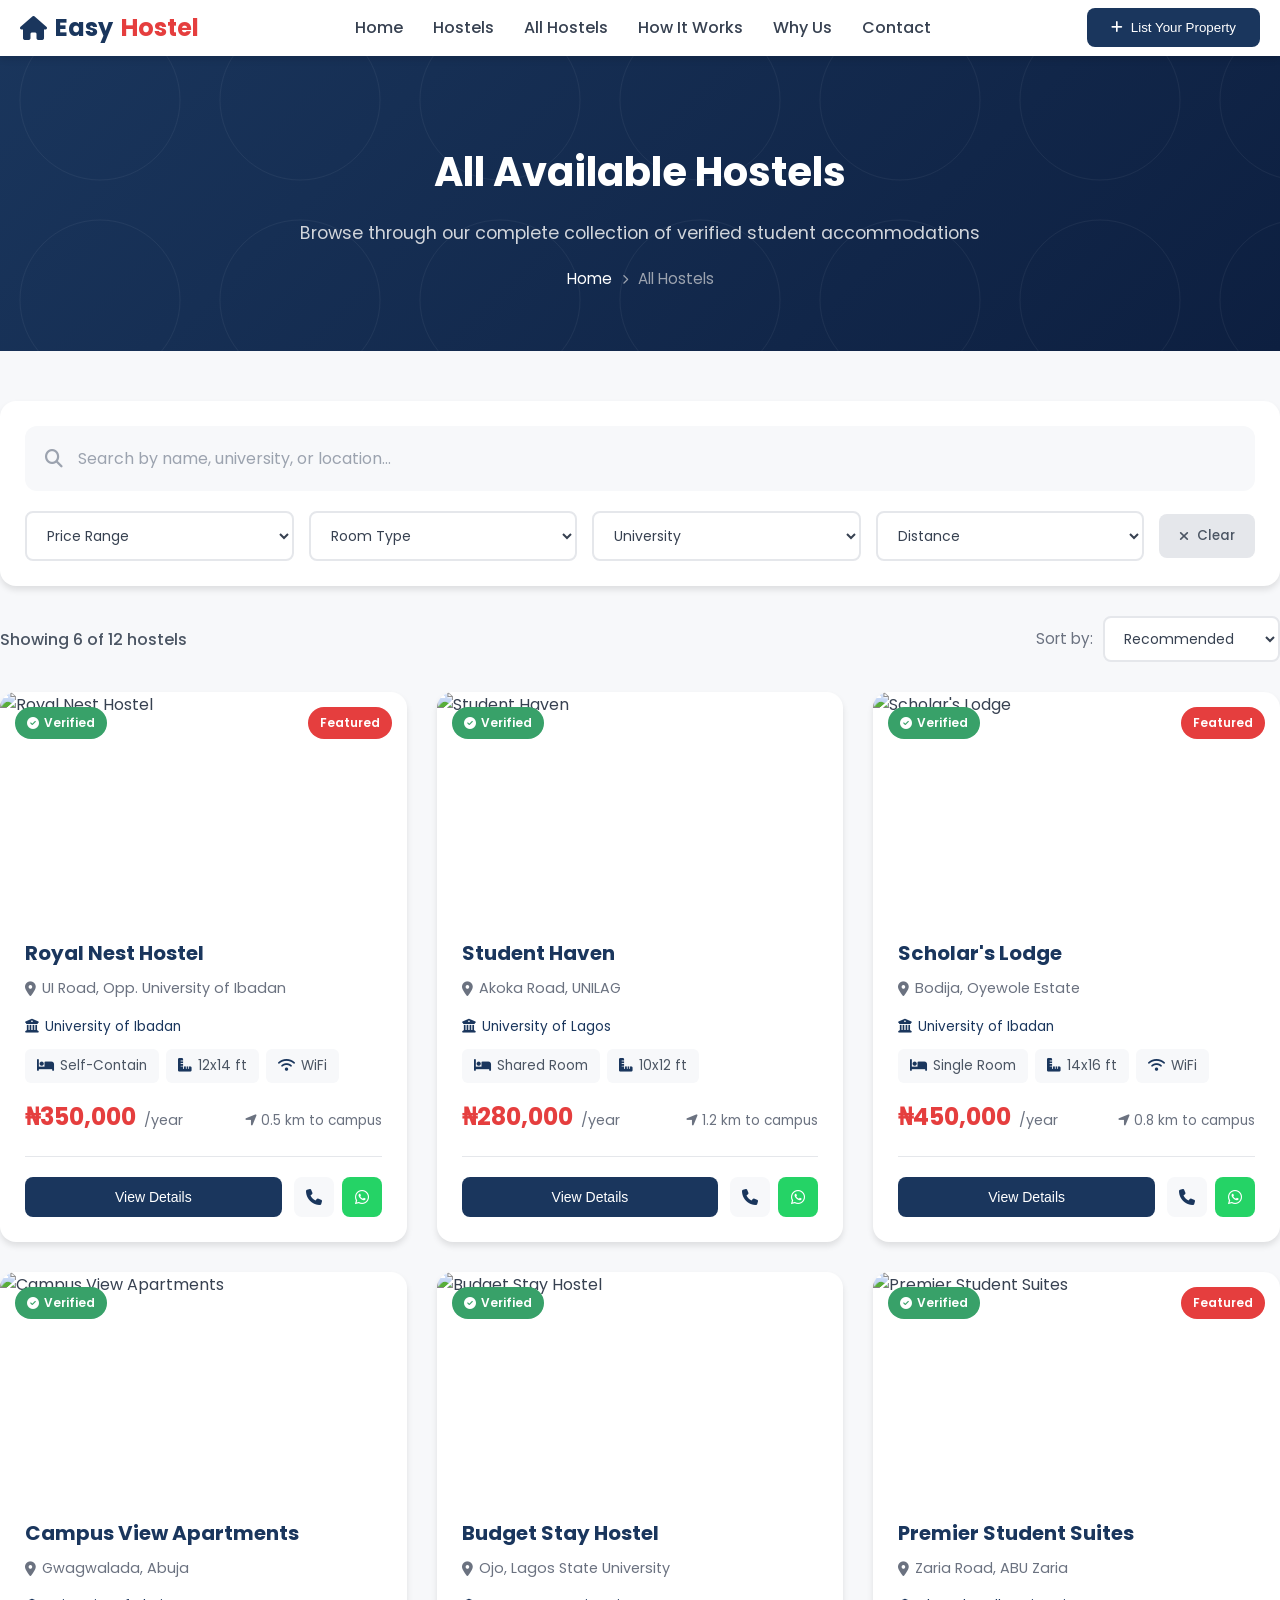
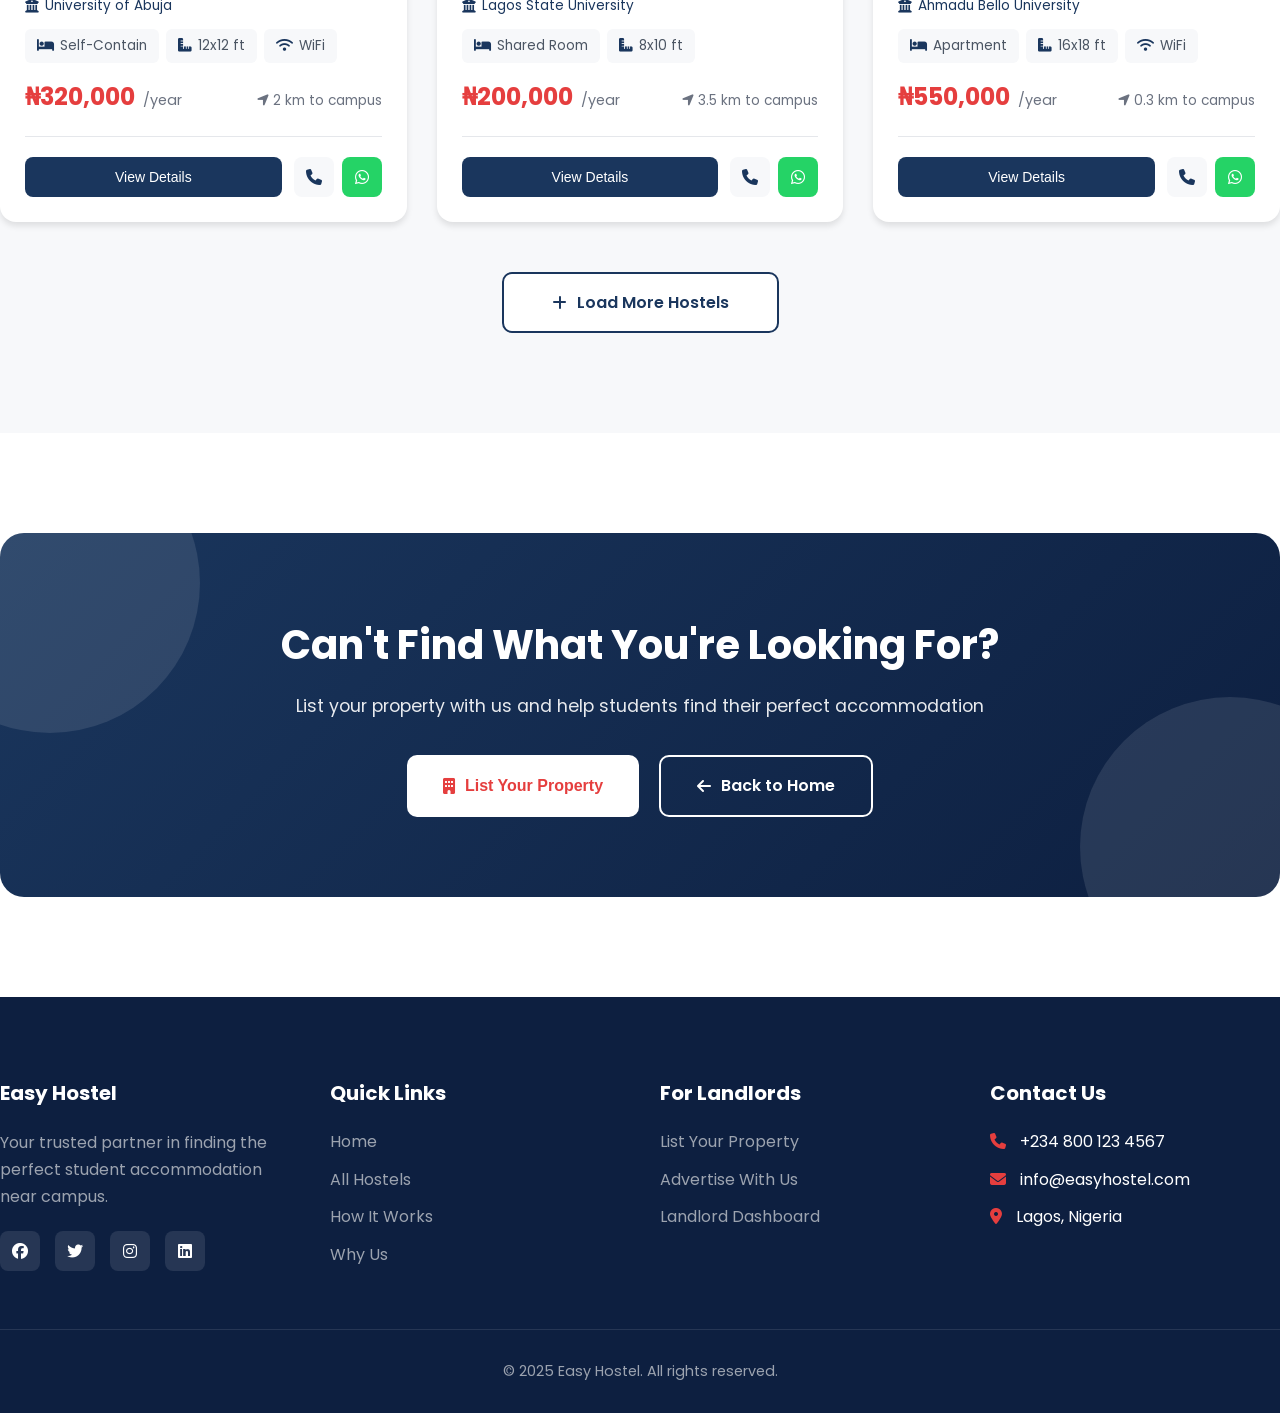
==== commit 3356c012: "done with the landlord dashbord" ====
--- a/all-hostels.html
+++ b/all-hostels.html
@@ -311,6 +311,40 @@
 
     <script src="script.js"></script>
     <script>
+        // Modal functions for all-hostels page (required by HTML onclick handlers)
+        function closeHostelModal() {
+            document.getElementById('hostelModal').classList.remove('active');
+            document.body.style.overflow = 'auto';
+        }
+
+        function closeLandlordModal() {
+            document.getElementById('landlordModal').classList.remove('active');
+            document.body.style.overflow = 'auto';
+        }
+
+        function openLandlordModal() {
+            document.getElementById('landlordModal').classList.add('active');
+            document.body.style.overflow = 'hidden';
+        }
+
+        function submitLandlordForm(event) {
+            event.preventDefault();
+            console.log('Landlord form submitted from all-hostels page');
+            showSuccess('Property listed successfully! We will contact you soon.');
+            closeLandlordModal();
+            event.target.reset();
+        }
+
+        function showSuccess(message) {
+            const successText = document.getElementById('successText');
+            if (successText) {
+                successText.textContent = message;
+                const successMessage = document.getElementById('successMessage');
+                successMessage.classList.add('show');
+                setTimeout(() => successMessage.classList.remove('show'), 3000);
+            }
+        }
+
         // Extended hostel data for all-hostels page
         const allHostelsData = [
             {
--- a/styles.css
+++ b/styles.css
@@ -47,11 +47,11 @@
     overflow-x: hidden;
 }
 
-.container {
+/* .container {
     max-width: 1200px;
     margin: 0 auto;
     padding: 0 20px;
-}
+} */
 
 a {
     text-decoration: none;
@@ -70,6 +70,122 @@
 /* ========================================
    Navigation
 ======================================== */
+
+/* Overlay */
+.nav-overlay {
+  position: fixed;
+  top: 0;
+  left: 0;
+  width: 100%;
+  height: 100%;
+  background: rgba(0,0,0,0.5);
+  opacity: 0;
+  pointer-events: none;
+  transition: 0.3s ease;
+  z-index: 900;
+}
+
+/* Show overlay */
+.nav-open .nav-overlay {
+  opacity: 1;
+  pointer-events: all;
+}
+
+.mobile-nav {
+  position: fixed;
+  top: 0;
+  right: -100%;
+  width: 75%;
+  max-width: 350px;
+  height: 100vh;
+  background: var(--white);
+  padding: 80px 24px 24px;
+  display: flex;
+  flex-direction: column;
+  gap: 8px;
+  box-shadow: -4px 0 20px rgba(0,0,0,0.1);
+  transition: right 0.4s cubic-bezier(0.25, 0.46, 0.45, 0.94);
+  z-index: 1100;
+}
+
+.mobile-nav.active {
+  right: 0;
+}
+
+.mobile-nav-link {
+  display: flex;
+  align-items: center;
+  padding: 16px 20px;
+  color: var(--gray-700);
+  font-weight: 500;
+  border-radius: 12px;
+  transition: var(--transition);
+  font-size: 16px;
+}
+
+.mobile-nav-link:hover {
+  background: var(--light-gray);
+  color: var(--primary-color);
+  transform: translateX(4px);
+}
+
+.mobile-nav-link i {
+  margin-right: 12px;
+  width: 20px;
+  font-size: 18px;
+}
+
+.landlord-mobile-btn {
+  background: var(--primary-color);
+  color: var(--white) !important;
+  border-radius: 12px;
+  margin-top: 12px;
+  text-align: center;
+  font-weight: 600;
+}
+
+.landlord-mobile-btn:hover {
+  background: var(--primary-light);
+  transform: translateX(4px);
+}
+
+/* Enhanced Hamburger Animation */
+.hamburger {
+  display: none;
+  flex-direction: column;
+  gap: 4px;
+  cursor: pointer;
+  z-index: 1101;
+  padding: 4px;
+}
+
+.hamburger span {
+  width: 28px;
+  height: 3px;
+  background: var(--primary-color);
+  border-radius: 3px;
+  transition: all 0.3s cubic-bezier(0.4, 0, 0.2, 1);
+  transform-origin: center;
+}
+
+.hamburger.active span:nth-child(1) {
+  transform: rotate(45deg) translate(7px, 7px);
+}
+
+.hamburger.active span:nth-child(2) {
+  opacity: 0;
+  transform: translateX(20px);
+}
+
+.hamburger.active span:nth-child(3) {
+  transform: rotate(-45deg) translate(7px, -7px);
+}
+
+/* Prevent body scroll */
+.nav-open {
+  overflow: hidden;
+}
+
 .navbar {
     position: fixed;
     top: 0;
@@ -87,9 +203,10 @@
 
 .navbar .container {
     display: flex;
+    padding: 0 20px;
     justify-content: space-between;
     align-items: center;
-    padding: 15px 20px;
+    width: 100%;
 }
 
 .logo {
@@ -107,7 +224,10 @@
 
 .nav-links {
     display: flex;
+    justify-content: space-between;
+    align-items: center;
     gap: 30px;
+    padding: 15px 20px;
 }
 
 .nav-links a {
@@ -161,6 +281,7 @@
     flex-direction: column;
     gap: 5px;
     cursor: pointer;
+    z-index: 1100;
 }
 
 .hamburger span {
@@ -458,7 +579,7 @@
 }
 
 .hostel-info {
-    padding: 24px;
+    padding: 25px;
 }
 
 .hostel-info h3 {
@@ -1288,9 +1409,127 @@
 }
 
 /* ========================================
+   Mobile Navigation 
+======================================== */
+.mobile-nav {
+  position: fixed;
+  top: 0;
+  right: -100%;
+  width: 75%;
+  height: 100%;
+  background: white;
+  padding: 80px 20px;
+  display: flex;
+  flex-direction: column;
+  gap: 20px;
+  transition: 0.4s ease;
+  z-index: 1000;
+}
+
+.mobile-nav.active {
+  right: 0;
+}
+
+.nav-backdrop {
+    position: absolute;
+    top: 0;
+    left: 0;
+    right: 0;
+    bottom: 0;
+    background: rgba(0, 0, 0, 0.5);
+    opacity: 0;
+    visibility: hidden;
+    transition: opacity 0.3s ease;
+    z-index: 1;
+}
+
+.mobile-nav.active .nav-backdrop {
+    opacity: 1;
+    visibility: visible;
+}
+
+.mobile-nav-links {
+    list-style: none;
+    padding: 20px;
+    margin: 0;
+    max-height: 0;
+    overflow: hidden;
+    transition: max-height 0.4s ease-out;
+    z-index: 2;
+    position: relative;
+}
+
+.mobile-nav.active .mobile-nav-links {
+    max-height: 500px;
+}
+
+.mobile-nav-link {
+    display: block;
+    padding: 16px 20px;
+    color: var(--gray-700);
+    font-weight: 500;
+    border-bottom: 1px solid var(--gray-200);
+    transition: var(--transition);
+}
+
+.mobile-nav-link:hover,
+.mobile-nav-link:focus {
+    background: var(--light-gray);
+    color: var(--primary-color);
+    padding-left: 28px;
+}
+
+.mobile-nav-link:last-child {
+    border-bottom: none;
+}
+
+.mobile-nav-link i {
+    margin-right: 12px;
+    width: 20px;
+}
+
+.landlord-mobile-btn {
+    background: var(--primary-color);
+    color: var(--white) !important;
+    border-radius: 8px;
+    margin-top: 10px;
+    text-align: center;
+}
+
+.landlord-mobile-btn:hover {
+    background: var(--primary-light);
+}
+
+/* Enhanced Hamburger Animation */
+.hamburger span {
+    transition: all 0.3s cubic-bezier(0.4, 0, 0.2, 1);
+}
+
+.hamburger.active span:nth-child(1) {
+    transform: rotate(45deg) translate(6px, 6px);
+}
+
+.hamburger.active span:nth-child(2) {
+    opacity: 0;
+    transform: translateX(20px);
+}
+
+.hamburger.active span:nth-child(3) {
+    transform: rotate(-45deg) translate(6px, -6px);
+}
+
+/* Body scroll lock */
+body.nav-open {
+    overflow: hidden;
+}
+
+/* ========================================
    Responsive Design
 ======================================== */
 @media (max-width: 992px) {
+    .mobile-nav{
+        display: block;
+    }
     .hero h1 {
         font-size: 2.8rem;
     }
--- a/all-hostels.css
+++ b/all-hostels.css
@@ -267,6 +267,13 @@
     box-shadow: var(--shadow-md);
 }
 
+.hostel-features{
+    display: flex;
+    flex-wrap: wrap;
+    gap: 7px;
+    margin-bottom: 15px;
+}
+
 /* CTA Section (All Hostels Page) */
 .all-hostels-section + .cta-section .cta-content {
     background: linear-gradient(135deg, var(--primary-color) 0%, var(--primary-dark) 100%);
